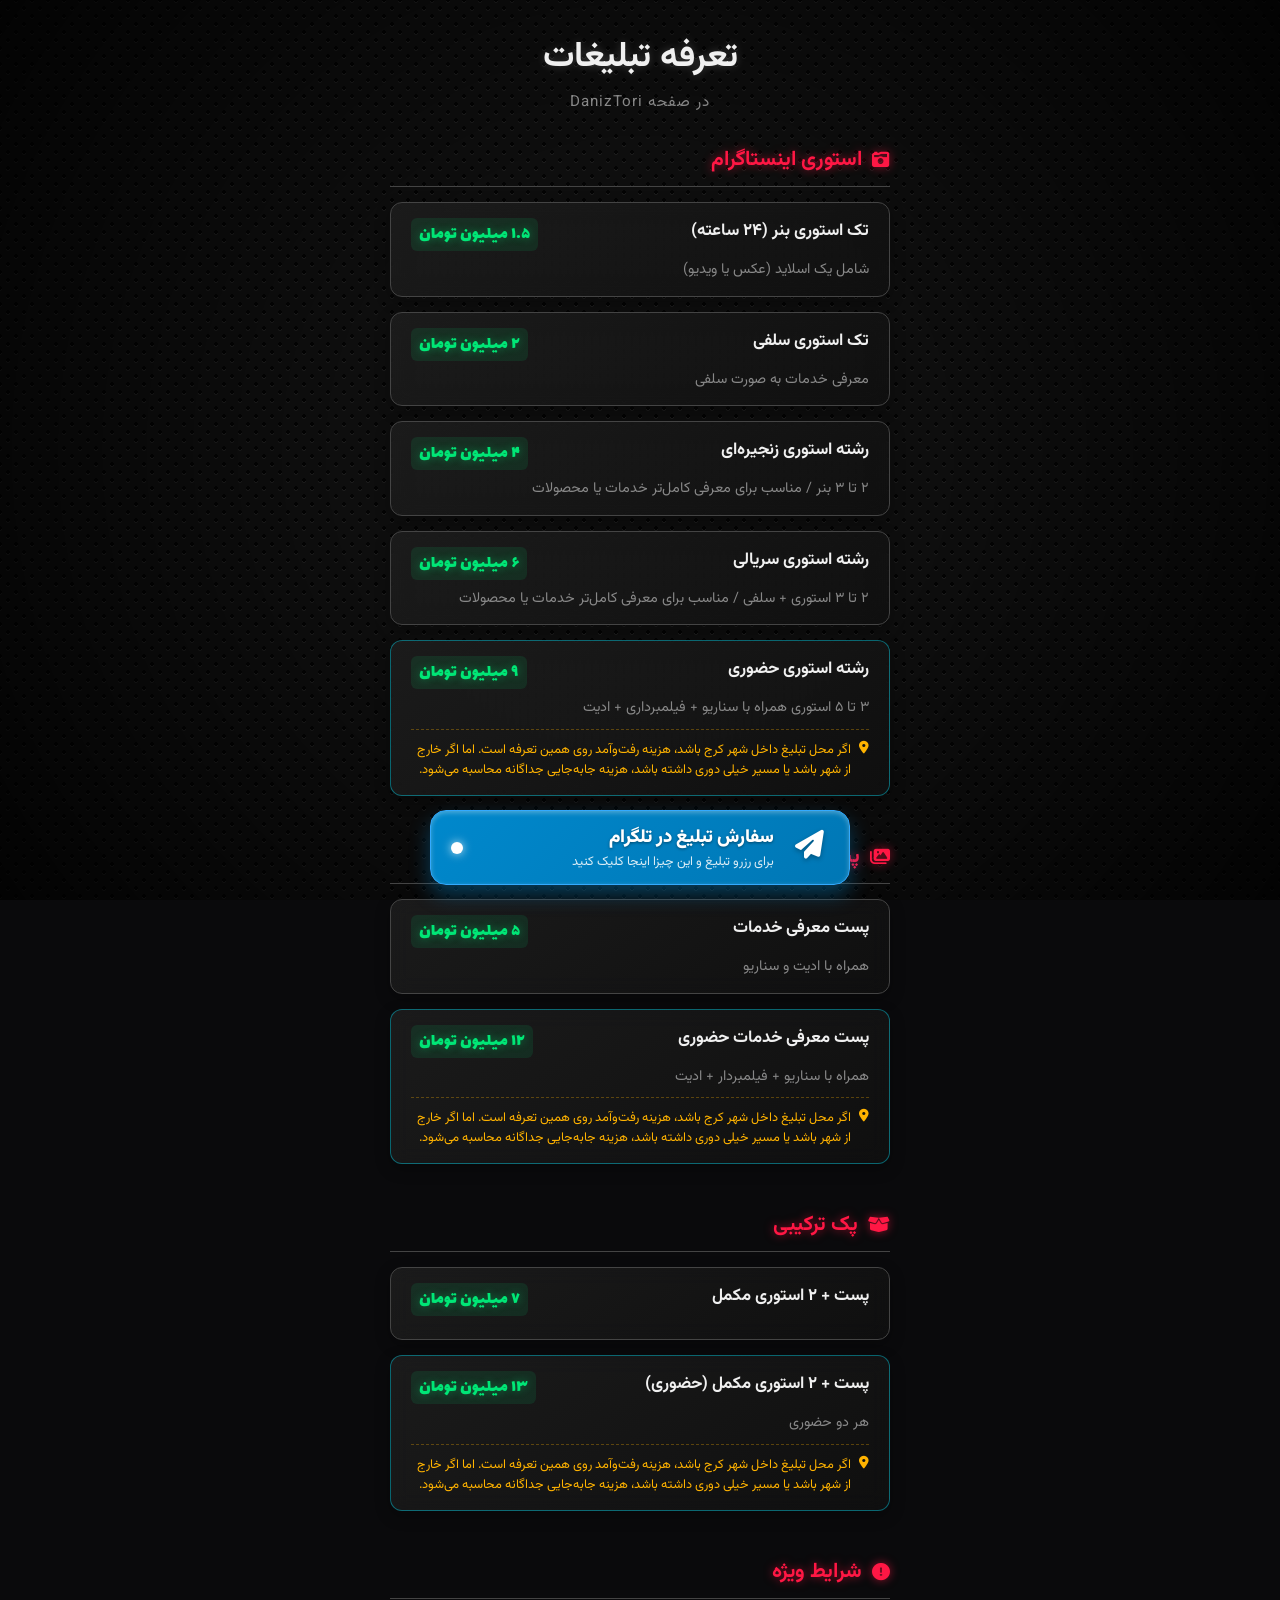
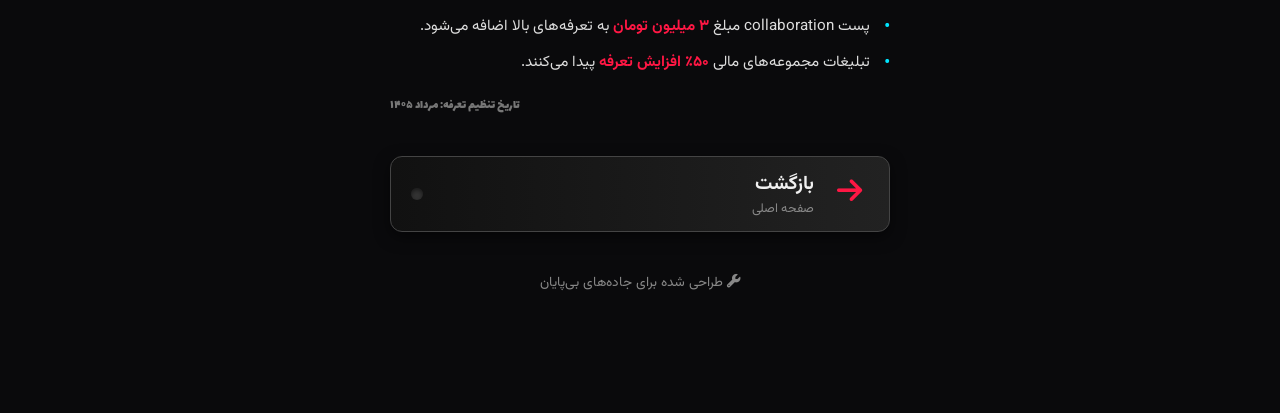
==== ads.html @ dfa48d8b "Add ads page and update CTA" ====
<!DOCTYPE html>
<html lang="fa" dir="rtl">
<head>
    <meta charset="UTF-8">
    <meta name="viewport" content="width=device-width, initial-scale=1.0">
    <title>تعرفه تبلیغات - DanizTori</title>
    
    <!-- Favicon -->
    <link rel="icon" type="image/png" href="assets/favicon.png">
    
    <!-- Google Fonts -->
    <link rel="preconnect" href="https://fonts.googleapis.com">
    <link rel="preconnect" href="https://fonts.gstatic.com" crossorigin>
    <link href="https://fonts.googleapis.com/css2?family=Vazirmatn:wght@400;700;900&family=Lalezar&family=Racing+Sans+One&display=swap" rel="stylesheet">
    
    <!-- FontAwesome 6 CDN -->
    <link rel="stylesheet" href="https://cdnjs.cloudflare.com/ajax/libs/font-awesome/6.5.1/css/all.min.css">
    
    <!-- Main Stylesheet -->
    <link rel="stylesheet" href="styles.css">
</head>
<body>

    <div class="carbon-bg"></div>
    <div class="vignette"></div>

    <main class="dashboard-container ads-page-container">
        
        <!-- Header Profile -->
        <header class="profile-header">
            <h1 class="profile-title" style="font-family: 'Vazirmatn', sans-serif; font-size: 2.2rem;">تعرفه تبلیغات</h1>
            <p class="profile-bio">در صفحه DanizTori</p>
        </header>

        <section class="ads-content">
            
            <!-- Category: Story -->
            <div class="ads-category">
                <h2><i class="fa-solid fa-camera-retro"></i> استوری اینستاگرام</h2>
                
                <div class="ad-card">
                    <div class="ad-card-header">
                        <h3>تک استوری بنر (۲۴ ساعته)</h3>
                        <span class="ad-price">۱.۵ میلیون تومان</span>
                    </div>
                    <p class="ad-desc">شامل یک اسلاید (عکس یا ویدیو)</p>
                </div>

                <div class="ad-card">
                    <div class="ad-card-header">
                        <h3>تک استوری سلفی</h3>
                        <span class="ad-price">۲ میلیون تومان</span>
                    </div>
                    <p class="ad-desc">معرفی خدمات به صورت سلفی</p>
                </div>

                <div class="ad-card">
                    <div class="ad-card-header">
                        <h3>رشته استوری زنجیره‌ای</h3>
                        <span class="ad-price">۴ میلیون تومان</span>
                    </div>
                    <p class="ad-desc">۲ تا ۳ بنر / مناسب برای معرفی کامل‌تر خدمات یا محصولات</p>
                </div>

                <div class="ad-card">
                    <div class="ad-card-header">
                        <h3>رشته استوری سریالی</h3>
                        <span class="ad-price">۶ میلیون تومان</span>
                    </div>
                    <p class="ad-desc">۲ تا ۳ استوری + سلفی / مناسب برای معرفی کامل‌تر خدمات یا محصولات</p>
                </div>

                <div class="ad-card premium-card">
                    <div class="ad-card-header">
                        <h3>رشته استوری حضوری</h3>
                        <span class="ad-price">۹ میلیون تومان</span>
                    </div>
                    <p class="ad-desc">۳ تا ۵ استوری همراه با سناریو + فیلمبرداری + ادیت</p>
                    <div class="ad-note"><i class="fa-solid fa-location-dot"></i> اگر محل تبلیغ داخل شهر کرج باشد، هزینه رفت‌وآمد روی همین تعرفه است. اما اگر خارج از شهر باشد یا مسیر خیلی دوری داشته باشد، هزینه جابه‌جایی جداگانه محاسبه می‌شود.</div>
                </div>
            </div>

            <!-- Category: Post -->
            <div class="ads-category">
                <h2><i class="fa-solid fa-images"></i> پست اینستاگرام</h2>
                
                <div class="ad-card">
                    <div class="ad-card-header">
                        <h3>پست معرفی خدمات</h3>
                        <span class="ad-price">۵ میلیون تومان</span>
                    </div>
                    <p class="ad-desc">همراه با ادیت و سناریو</p>
                </div>

                <div class="ad-card premium-card">
                    <div class="ad-card-header">
                        <h3>پست معرفی خدمات حضوری</h3>
                        <span class="ad-price">۱۲ میلیون تومان</span>
                    </div>
                    <p class="ad-desc">همراه با سناریو + فیلمبردار + ادیت</p>
                    <div class="ad-note"><i class="fa-solid fa-location-dot"></i> اگر محل تبلیغ داخل شهر کرج باشد، هزینه رفت‌وآمد روی همین تعرفه است. اما اگر خارج از شهر باشد یا مسیر خیلی دوری داشته باشد، هزینه جابه‌جایی جداگانه محاسبه می‌شود.</div>
                </div>
            </div>

            <!-- Category: Packages -->
            <div class="ads-category">
                <h2><i class="fa-solid fa-box-open"></i> پک ترکیبی</h2>
                
                <div class="ad-card">
                    <div class="ad-card-header">
                        <h3>پست + ۲ استوری مکمل</h3>
                        <span class="ad-price">۷ میلیون تومان</span>
                    </div>
                </div>

                <div class="ad-card premium-card">
                    <div class="ad-card-header">
                        <h3>پست + ۲ استوری مکمل (حضوری)</h3>
                        <span class="ad-price">۱۳ میلیون تومان</span>
                    </div>
                    <p class="ad-desc">هر دو حضوری</p>
                    <div class="ad-note"><i class="fa-solid fa-location-dot"></i> اگر محل تبلیغ داخل شهر کرج باشد، هزینه رفت‌وآمد روی همین تعرفه است. اما اگر خارج از شهر باشد یا مسیر خیلی دوری داشته باشد، هزینه جابه‌جایی جداگانه محاسبه می‌شود.</div>
                </div>
            </div>

            <!-- Category: Additional conditions -->
            <div class="ads-category info-category">
                <h2><i class="fa-solid fa-circle-exclamation"></i> شرایط ویژه</h2>
                <ul class="conditions-list">
                    <li>پست collaboration مبلغ <strong>۳ میلیون تومان</strong> به تعرفه‌های بالا اضافه می‌شود.</li>
                    <li>تبلیغات مجموعه‌های مالی <strong>۵۰٪ افزایش تعرفه</strong> پیدا می‌کنند.</li>
                </ul>
                <p class="date-note">تاریخ تنظیم تعرفه: مرداد ۱۴۰۵</p>
            </div>

        </section>

        <!-- Back link -->
        <section class="switchgear-container ads-actions">
            <a href="index.html" class="switch-btn engine-start" style="background: linear-gradient(to left, #222, #111);">
                <div class="switch-icon"><i class="fa-solid fa-arrow-right"></i></div>
                <div class="switch-text">
                    <span class="title">بازگشت</span>
                    <span class="subtitle">صفحه اصلی</span>
                </div>
                <div class="switch-indicator red"></div>
            </a>
        </section>

        <footer class="footer" style="padding-bottom: 90px;">
            <p><i class="fa-solid fa-wrench"></i> طراحی شده برای جاده‌های بی‌پایان</p>
        </footer>

    </main>

    <!-- Sticky CTA -->
    <div class="sticky-cta-container">
        <a href="https://t.me/daniztori?direct" target="_blank" class="sticky-cta-btn">
            <div class="sticky-icon"><i class="fa-solid fa-paper-plane"></i></div>
            <div class="sticky-text">
                <span class="title">سفارش تبلیغ در تلگرام</span>
                <span class="subtitle">برای رزرو تبلیغ و این چیزا اینجا کلیک کنید</span>
            </div>
            <div class="sticky-indicator"></div>
        </a>
    </div>

    <script src="app.js"></script>
</body>
</html>
---- styles.css ----
/* ==========================================================================
   DanizTori Bio Link - Motorcycle Dashboard Theme (Persian/RTL)
   ========================================================================== */

:root {
    /* Color Palette - Carbon & Neon */
    --bg-dark: #0a0a0c;
    --carbon-color: #111;
    --text-main: #f0f0f0;
    --text-muted: #888;
    
    --neon-red: #ff1744;
    --neon-red-glow: rgba(255, 23, 68, 0.6);
    --neon-blue: #00e5ff;
    --neon-blue-glow: rgba(0, 229, 255, 0.6);
    --metal-dark: #222;
    --metal-light: #444;
    
    /* Fonts */
    --font-text: 'Vazirmatn', system-ui, sans-serif;
    --font-num: 'Lalezar', cursive;
    
    --transition: all 0.3s cubic-bezier(0.25, 0.8, 0.25, 1);
}

* {
    margin: 0;
    padding: 0;
    box-sizing: border-box;
    -webkit-tap-highlight-color: transparent;
}

body {
    font-family: var(--font-text);
    background-color: var(--bg-dark);
    color: var(--text-main);
    min-height: 100vh;
    display: flex;
    justify-content: center;
    align-items: flex-start;
    padding: 30px 15px;
    direction: rtl;
    overflow-x: hidden;
}

/* Carbon Fiber Background */
.carbon-bg {
    position: fixed;
    top: 0;
    left: 0;
    width: 100vw;
    height: 100vh;
    background: 
        radial-gradient(black 15%, transparent 16%) 0 0,
        radial-gradient(black 15%, transparent 16%) 8px 8px,
        radial-gradient(rgba(255,255,255,.1) 15%, transparent 20%) 0 1px,
        radial-gradient(rgba(255,255,255,.1) 15%, transparent 20%) 8px 9px;
    background-color: var(--carbon-color);
    background-size: 16px 16px;
    opacity: 0.6;
    z-index: -2;
}

.vignette {
    position: fixed;
    top: 0;
    left: 0;
    width: 100vw;
    height: 100vh;
    background: radial-gradient(circle, transparent 40%, #000 120%);
    z-index: -1;
    pointer-events: none;
}

.dashboard-container {
    width: 100%;
    max-width: 420px;
    z-index: 1;
    display: flex;
    flex-direction: column;
    align-items: center;
}

/* Profile Header */
.profile-header {
    text-align: center;
    margin-bottom: 30px;
}

.profile-title {
    font-family: var(--font-num);
    font-size: 2.8rem;
    color: var(--text-main);
    text-shadow: 0 0 10px rgba(255,255,255,0.2);
    margin-bottom: 5px;
    display: flex;
    align-items: center;
    justify-content: center;
    gap: 10px;
}

.accent-icon {
    color: var(--neon-red);
    font-size: 2rem;
    text-shadow: 0 0 15px var(--neon-red-glow);
}

.profile-bio {
    font-size: 0.95rem;
    color: var(--text-muted);
    letter-spacing: 1px;
}

/* Speedometer Central Hub */
.speedometer-wrapper {
    width: 320px;
    height: 320px;
    position: relative;
    margin-bottom: 40px;
    background: linear-gradient(135deg, var(--metal-light), var(--metal-dark));
    border-radius: 50%;
    padding: 10px;
    box-shadow: 
        0 20px 50px rgba(0,0,0,0.8),
        inset 0 0 0 2px #555,
        inset 0 0 20px black;
}

.speedometer-inner {
    width: 100%;
    height: 100%;
    background: var(--bg-dark);
    border-radius: 50%;
    position: relative;
    box-shadow: inset 0 0 30px rgba(0,0,0,0.9);
    display: flex;
    flex-direction: column;
    justify-content: center;
    align-items: center;
    overflow: hidden;
}

.speed-dial {
    position: absolute;
    top: 0;
    left: 0;
    width: 100%;
    height: 100%;
    z-index: 1;
}

.speed-data {
    position: relative;
    z-index: 2;
    text-align: center;
    margin-top: -20px;
}

.speed-value {
    font-family: var(--font-num);
    font-size: 4.5rem;
    line-height: 1;
    color: var(--text-main);
    text-shadow: 0 0 20px rgba(255,255,255,0.5);
    transition: var(--transition);
}

.speed-unit {
    font-size: 0.9rem;
    color: var(--text-muted);
    text-transform: uppercase;
    letter-spacing: 2px;
}

.gear-indicator {
    position: absolute;
    bottom: 50px;
    z-index: 2;
    font-family: var(--font-num);
    font-size: 1.8rem;
    color: #0f0;
    text-shadow: 0 0 10px rgba(0,255,0,0.6);
}

.ignition-key {
    position: absolute;
    bottom: 15px;
    z-index: 3;
    width: 40px;
    height: 40px;
    background: var(--metal-dark);
    border: 2px solid var(--metal-light);
    border-radius: 50%;
    display: flex;
    justify-content: center;
    align-items: center;
    color: var(--text-muted);
    cursor: pointer;
    transition: var(--transition);
}

.ignition-key:hover, .ignition-key.active {
    color: var(--neon-red);
    border-color: var(--neon-red);
    box-shadow: 0 0 15px var(--neon-red-glow);
}

/* Links / Switchgears */
.switchgear-container {
    width: 100%;
    display: flex;
    flex-direction: column;
    gap: 15px;
}

.switch-btn {
    display: flex;
    align-items: center;
    background: linear-gradient(to left, var(--metal-dark), #151515);
    border: 1px solid var(--metal-light);
    border-radius: 12px;
    padding: 12px 20px;
    text-decoration: none;
    color: var(--text-main);
    position: relative;
    overflow: hidden;
    transition: var(--transition);
    box-shadow: 0 5px 15px rgba(0,0,0,0.5);
}

.switch-btn:hover {
    transform: translateY(-3px) scale(1.02);
    border-color: #666;
}

.switch-icon {
    font-size: 1.8rem;
    margin-left: 15px;
    color: var(--text-muted);
    transition: var(--transition);
    width: 40px;
    text-align: center;
}

.switch-btn:hover .switch-icon {
    color: var(--text-main);
}

.switch-text {
    display: flex;
    flex-direction: column;
    flex-grow: 1;
}

.switch-text .title {
    font-size: 1.2rem;
    font-weight: 700;
}

.switch-text .subtitle {
    font-size: 0.8rem;
    color: var(--text-muted);
}

.switch-indicator {
    width: 12px;
    height: 12px;
    border-radius: 50%;
    background: #333;
    box-shadow: inset 0 2px 4px rgba(0,0,0,0.5);
    transition: var(--transition);
}

/* Hover & Icon effects */
.switch-btn.engine-start .switch-icon { color: var(--neon-red); }
.switch-btn.engine-start:hover .switch-indicator {
    background: var(--neon-red);
    box-shadow: 0 0 10px var(--neon-red-glow), inset 0 0 5px white;
}
.switch-btn.high-beam .switch-icon { color: var(--neon-blue); }
.switch-btn.high-beam:hover .switch-indicator {
    background: var(--neon-blue);
    box-shadow: 0 0 10px var(--neon-blue-glow), inset 0 0 5px white;
}
.switch-btn.horn .switch-icon { color: #00e676; }
.switch-btn.horn:hover .switch-indicator {
    background: #00e676;
    box-shadow: 0 0 10px rgba(0,230,118,0.6), inset 0 0 5px white;
}

/* Footer */
.footer {
    margin-top: 40px;
    font-size: 0.85rem;
    color: var(--text-muted);
}

/* Game Display inside Speedometer */
.game-display {
    position: absolute;
    top: 10px;
    left: 10px;
    width: 300px;
    height: 300px;
    border-radius: 50%;
    background: var(--bg-dark);
    z-index: 10;
    display: flex;
    justify-content: center;
    align-items: center;
    opacity: 0;
    pointer-events: none;
    transition: opacity 0.5s ease;
    overflow: hidden;
}

.game-display.active {
    opacity: 1;
    pointer-events: auto;
}

#gameCanvas {
    width: 100%;
    height: 100%;
    border-radius: 50%;
    background: #111;
}

.game-overlay-ui, .game-start-ui {
    position: absolute;
    top: 50%;
    left: 50%;
    transform: translate(-50%, -50%);
    text-align: center;
    background: rgba(0,0,0,0.8);
    padding: 20px;
    border-radius: 10px;
    border: 1px solid var(--neon-red);
    width: 80%;
}

.game-overlay-ui { display: none; }
.game-overlay-ui.show { display: block; }
.game-start-ui { display: none; }
.game-start-ui.show { display: block; }

.game-overlay-ui h3 {
    color: var(--neon-red);
    font-family: var(--font-num);
    font-size: 2rem;
    margin-bottom: 5px;
}

.game-overlay-ui p {
    margin-bottom: 15px;
    font-size: 1.2rem;
}

#restartBtn, #playBtn, .exit-btn {
    color: white;
    border: none;
    padding: 8px 15px;
    font-family: var(--font-text);
    font-weight: bold;
    border-radius: 5px;
    cursor: pointer;
    margin: 5px;
}

#restartBtn, #playBtn {
    background: var(--neon-red);
}

.exit-btn {
    background: #555;
}
.exit-btn:hover {
    background: #777;
}

.game-controls-ui {
    position: absolute;
    bottom: 20px;
    left: 0;
    width: 100%;
    display: flex;
    justify-content: space-around;
    z-index: 20;
    pointer-events: none;
    direction: ltr;
}
.game-controls-ui.show {
    pointer-events: auto;
}
.game-btn {
    width: 50px;
    height: 50px;
    border-radius: 50%;
    background: rgba(255, 255, 255, 0.2);
    border: 1px solid rgba(255,255,255,0.5);
    color: white;
    font-size: 1.2rem;
    cursor: pointer;
    backdrop-filter: blur(5px);
    pointer-events: auto;
}
.game-btn:active {
    background: rgba(255, 255, 255, 0.4);
}

/* ==========================================================================
   Ads Page Styles
   ========================================================================== */
.ads-page-container {
    max-width: 500px;
}

.ads-content {
    width: 100%;
    display: flex;
    flex-direction: column;
    gap: 30px;
    margin-bottom: 30px;
}

.ads-category h2 {
    font-size: 1.3rem;
    color: var(--neon-red);
    margin-bottom: 15px;
    display: flex;
    align-items: center;
    gap: 10px;
    border-bottom: 1px solid var(--metal-light);
    padding-bottom: 10px;
    text-shadow: 0 0 10px var(--neon-red-glow);
}

.ads-category h2 i {
    font-size: 1.1rem;
}

.ad-card {
    background: linear-gradient(145deg, rgba(34,34,34,0.7), rgba(17,17,17,0.7));
    border: 1px solid var(--metal-light);
    border-radius: 12px;
    padding: 15px 20px;
    margin-bottom: 15px;
    backdrop-filter: blur(10px);
    box-shadow: 0 5px 15px rgba(0,0,0,0.3);
    transition: var(--transition);
}

.ad-card:hover {
    border-color: #666;
    transform: translateY(-2px);
    box-shadow: 0 8px 20px rgba(0,0,0,0.5);
}

.premium-card {
    border-color: rgba(0, 229, 255, 0.4);
}

.premium-card:hover {
    border-color: var(--neon-blue);
    box-shadow: 0 8px 20px rgba(0, 229, 255, 0.15);
}

.ad-card-header {
    display: flex;
    justify-content: space-between;
    align-items: flex-start;
    margin-bottom: 8px;
    gap: 15px;
}

.ad-card-header h3 {
    font-size: 1.05rem;
    color: var(--text-main);
    font-weight: 700;
}

.ad-price {
    font-family: var(--font-num);
    color: #00e676;
    font-size: 1.1rem;
    white-space: nowrap;
    text-shadow: 0 0 8px rgba(0,230,118,0.4);
    background: rgba(0, 230, 118, 0.1);
    padding: 3px 8px;
    border-radius: 6px;
}

.ad-desc {
    font-size: 0.9rem;
    color: var(--text-muted);
    line-height: 1.5;
}

.ad-note {
    font-size: 0.8rem;
    color: #ffb300;
    margin-top: 10px;
    padding-top: 10px;
    border-top: 1px dashed rgba(255, 179, 0, 0.3);
    display: flex;
    gap: 8px;
    align-items: flex-start;
}

.ad-note i {
    margin-top: 2px;
}

.info-category .conditions-list {
    list-style: none;
    padding: 0;
}

.info-category .conditions-list li {
    font-size: 0.95rem;
    margin-bottom: 12px;
    padding-right: 20px;
    position: relative;
    color: #ddd;
    line-height: 1.6;
}

.info-category .conditions-list li::before {
    content: "•";
    color: var(--neon-blue);
    position: absolute;
    right: 0;
    top: 0;
    font-size: 1.2rem;
    line-height: 1.4;
}

.info-category strong {
    color: var(--neon-red);
}

.date-note {
    font-size: 0.8rem;
    color: #777;
    margin-top: 20px;
    text-align: left;
    font-family: var(--font-num);
}

.ads-actions {
    margin-top: 10px;
}

/* Sticky CTA Button for Ads Page */
.sticky-cta-container {
    position: fixed;
    bottom: 0;
    left: 0;
    width: 100%;
    padding: 15px 20px;
    z-index: 100;
    display: flex;
    justify-content: center;
    pointer-events: none;
}

.sticky-cta-btn {
    display: flex;
    align-items: center;
    background: linear-gradient(135deg, #0088cc, #0077b5);
    border: 1px solid #33aaff;
    border-radius: 16px;
    padding: 12px 20px;
    text-decoration: none;
    color: #fff;
    width: 100%;
    max-width: 420px;
    box-shadow: 0 10px 20px rgba(0, 136, 204, 0.4), inset 0 2px 5px rgba(255,255,255,0.3);
    animation: pulse-glow 2s infinite;
    transition: var(--transition);
    pointer-events: auto;
}

.sticky-cta-btn:hover {
    transform: translateY(-3px) scale(1.02);
    box-shadow: 0 15px 25px rgba(0, 136, 204, 0.6), inset 0 2px 5px rgba(255,255,255,0.4);
}

.sticky-icon {
    font-size: 1.8rem;
    margin-left: 15px;
    color: #fff;
    width: 40px;
    text-align: center;
    text-shadow: 0 2px 5px rgba(0,0,0,0.3);
}

.sticky-text {
    display: flex;
    flex-direction: column;
    flex-grow: 1;
}

.sticky-text .title {
    font-size: 1.15rem;
    font-weight: 900;
    text-shadow: 0 1px 3px rgba(0,0,0,0.4);
}

.sticky-text .subtitle {
    font-size: 0.8rem;
    color: rgba(255,255,255,0.85);
}

.sticky-indicator {
    width: 12px;
    height: 12px;
    border-radius: 50%;
    background: #fff;
    box-shadow: 0 0 10px rgba(255,255,255,0.8);
    animation: blink 1.5s infinite alternate;
}

@keyframes pulse-glow {
    0% {
        box-shadow: 0 0 0 0 rgba(0, 136, 204, 0.7), 0 10px 20px rgba(0, 136, 204, 0.4);
    }
    70% {
        box-shadow: 0 0 0 15px rgba(0, 136, 204, 0), 0 10px 20px rgba(0, 136, 204, 0.4);
    }
    100% {
        box-shadow: 0 0 0 0 rgba(0, 136, 204, 0), 0 10px 20px rgba(0, 136, 204, 0.4);
    }
}

@keyframes blink {
    from { opacity: 0.4; transform: scale(0.8); }
    to { opacity: 1; transform: scale(1.2); }
}
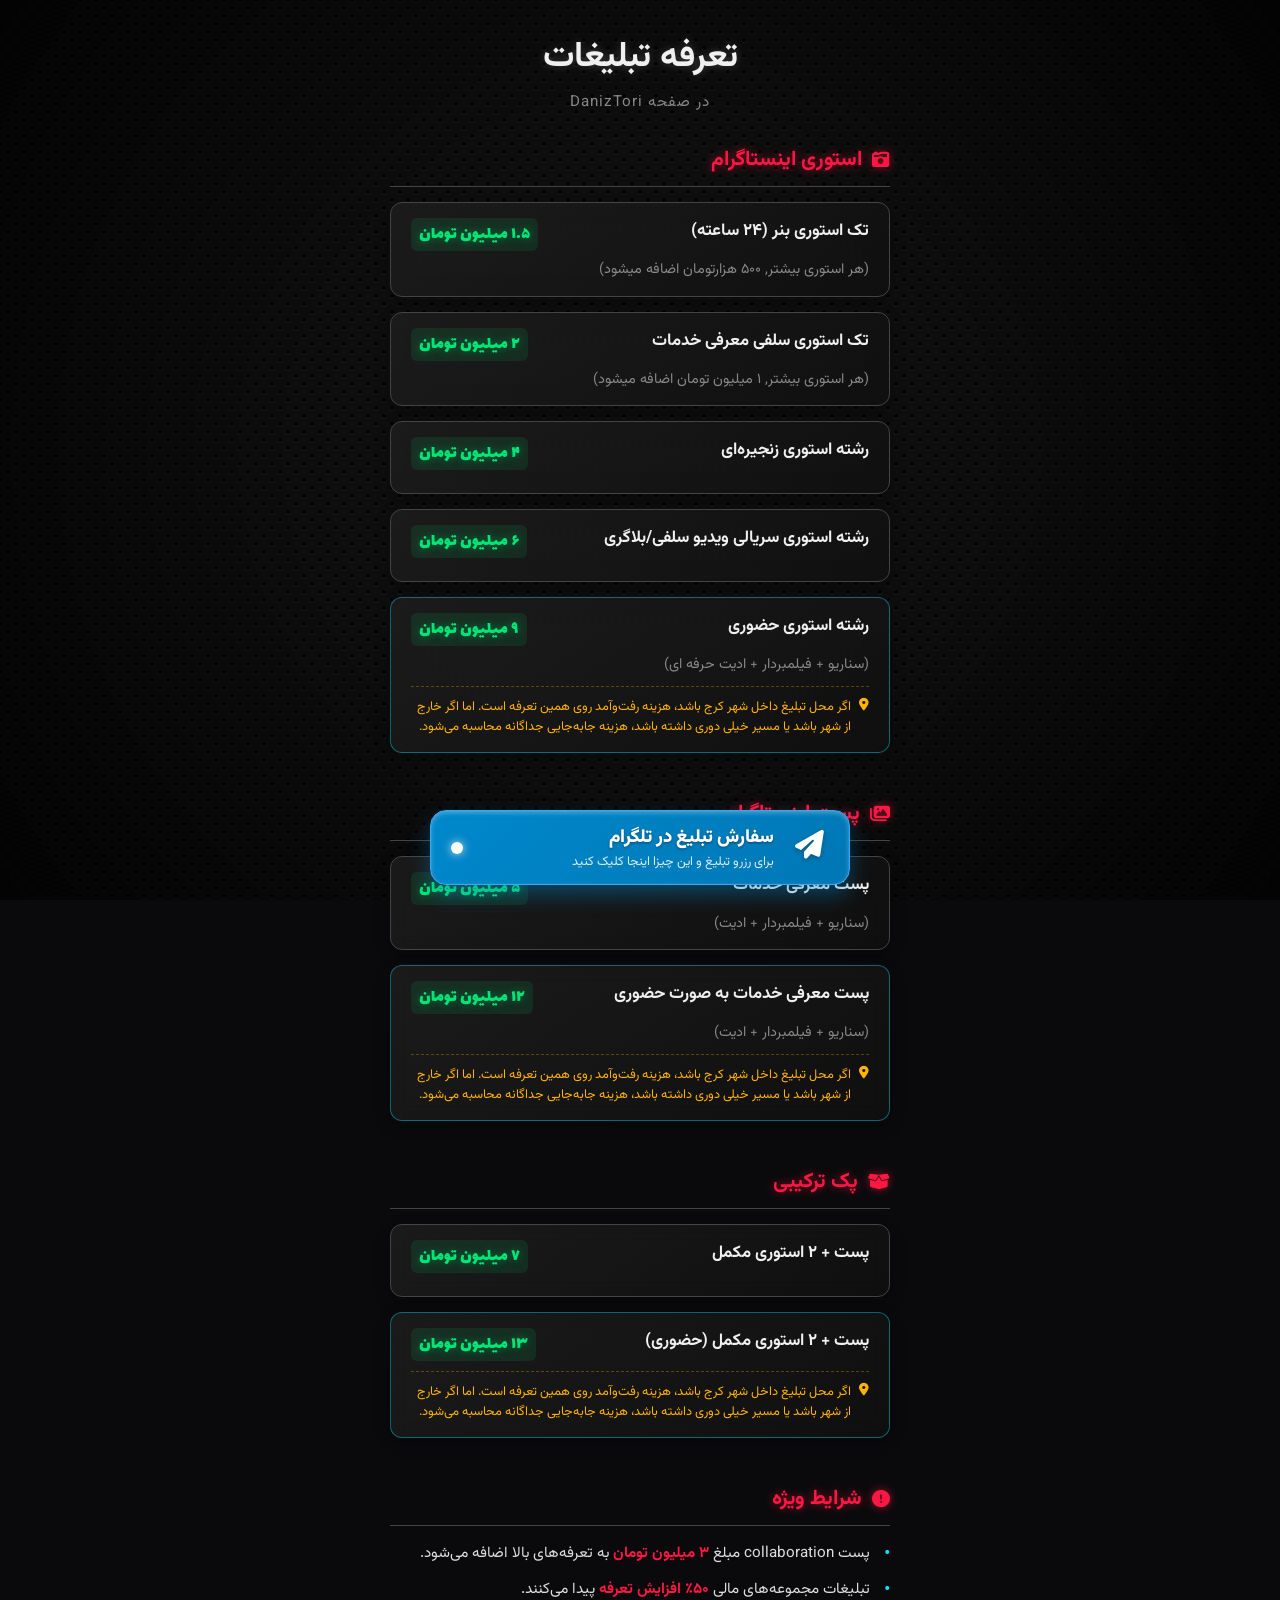
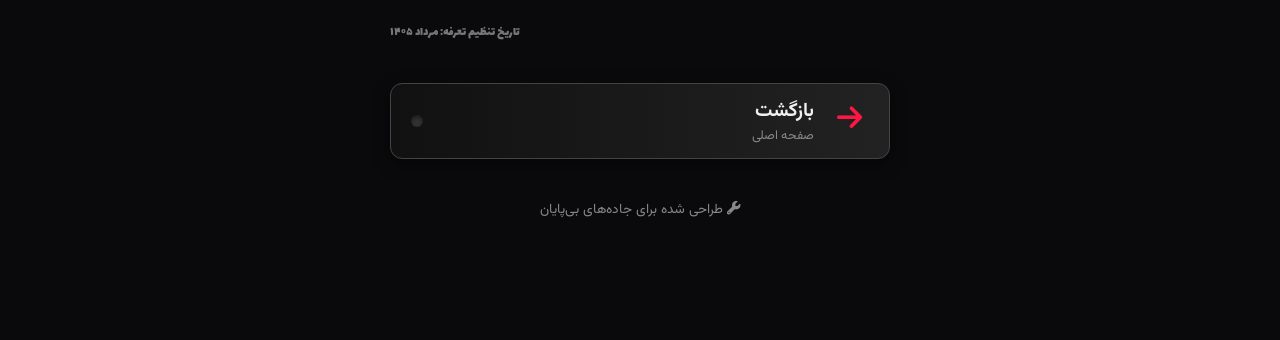
==== commit cf5bb870: "Update ads packages content based on new PDF" ====
--- a/ads.html
+++ b/ads.html
@@ -43,15 +43,15 @@
                         <h3>تک استوری بنر (۲۴ ساعته)</h3>
                         <span class="ad-price">۱.۵ میلیون تومان</span>
                     </div>
-                    <p class="ad-desc">شامل یک اسلاید (عکس یا ویدیو)</p>
+                    <p class="ad-desc">(هر استوری بیشتر, ۵۰۰ هزارتومان اضافه میشود)</p>
                 </div>
 
                 <div class="ad-card">
                     <div class="ad-card-header">
-                        <h3>تک استوری سلفی</h3>
+                        <h3>تک استوری سلفی معرفی خدمات</h3>
                         <span class="ad-price">۲ میلیون تومان</span>
                     </div>
-                    <p class="ad-desc">معرفی خدمات به صورت سلفی</p>
+                    <p class="ad-desc">(هر استوری بیشتر, ۱ میلیون تومان اضافه میشود)</p>
                 </div>
 
                 <div class="ad-card">
@@ -59,15 +59,13 @@
                         <h3>رشته استوری زنجیره‌ای</h3>
                         <span class="ad-price">۴ میلیون تومان</span>
                     </div>
-                    <p class="ad-desc">۲ تا ۳ بنر / مناسب برای معرفی کامل‌تر خدمات یا محصولات</p>
                 </div>
 
                 <div class="ad-card">
                     <div class="ad-card-header">
-                        <h3>رشته استوری سریالی</h3>
+                        <h3>رشته استوری سریالی ویدیو سلفی/بلاگری</h3>
                         <span class="ad-price">۶ میلیون تومان</span>
                     </div>
-                    <p class="ad-desc">۲ تا ۳ استوری + سلفی / مناسب برای معرفی کامل‌تر خدمات یا محصولات</p>
                 </div>
 
                 <div class="ad-card premium-card">
@@ -75,7 +73,7 @@
                         <h3>رشته استوری حضوری</h3>
                         <span class="ad-price">۹ میلیون تومان</span>
                     </div>
-                    <p class="ad-desc">۳ تا ۵ استوری همراه با سناریو + فیلمبرداری + ادیت</p>
+                    <p class="ad-desc">(سناریو + فیلمبردار + ادیت حرفه ای)</p>
                     <div class="ad-note"><i class="fa-solid fa-location-dot"></i> اگر محل تبلیغ داخل شهر کرج باشد، هزینه رفت‌وآمد روی همین تعرفه است. اما اگر خارج از شهر باشد یا مسیر خیلی دوری داشته باشد، هزینه جابه‌جایی جداگانه محاسبه می‌شود.</div>
                 </div>
             </div>
@@ -89,15 +87,15 @@
                         <h3>پست معرفی خدمات</h3>
                         <span class="ad-price">۵ میلیون تومان</span>
                     </div>
-                    <p class="ad-desc">همراه با ادیت و سناریو</p>
+                    <p class="ad-desc">(سناریو + فیلمبردار + ادیت)</p>
                 </div>
 
                 <div class="ad-card premium-card">
                     <div class="ad-card-header">
-                        <h3>پست معرفی خدمات حضوری</h3>
+                        <h3>پست معرفی خدمات به صورت حضوری</h3>
                         <span class="ad-price">۱۲ میلیون تومان</span>
                     </div>
-                    <p class="ad-desc">همراه با سناریو + فیلمبردار + ادیت</p>
+                    <p class="ad-desc">(سناریو + فیلمبردار + ادیت)</p>
                     <div class="ad-note"><i class="fa-solid fa-location-dot"></i> اگر محل تبلیغ داخل شهر کرج باشد، هزینه رفت‌وآمد روی همین تعرفه است. اما اگر خارج از شهر باشد یا مسیر خیلی دوری داشته باشد، هزینه جابه‌جایی جداگانه محاسبه می‌شود.</div>
                 </div>
             </div>
@@ -118,7 +116,6 @@
                         <h3>پست + ۲ استوری مکمل (حضوری)</h3>
                         <span class="ad-price">۱۳ میلیون تومان</span>
                     </div>
-                    <p class="ad-desc">هر دو حضوری</p>
                     <div class="ad-note"><i class="fa-solid fa-location-dot"></i> اگر محل تبلیغ داخل شهر کرج باشد، هزینه رفت‌وآمد روی همین تعرفه است. اما اگر خارج از شهر باشد یا مسیر خیلی دوری داشته باشد، هزینه جابه‌جایی جداگانه محاسبه می‌شود.</div>
                 </div>
             </div>
